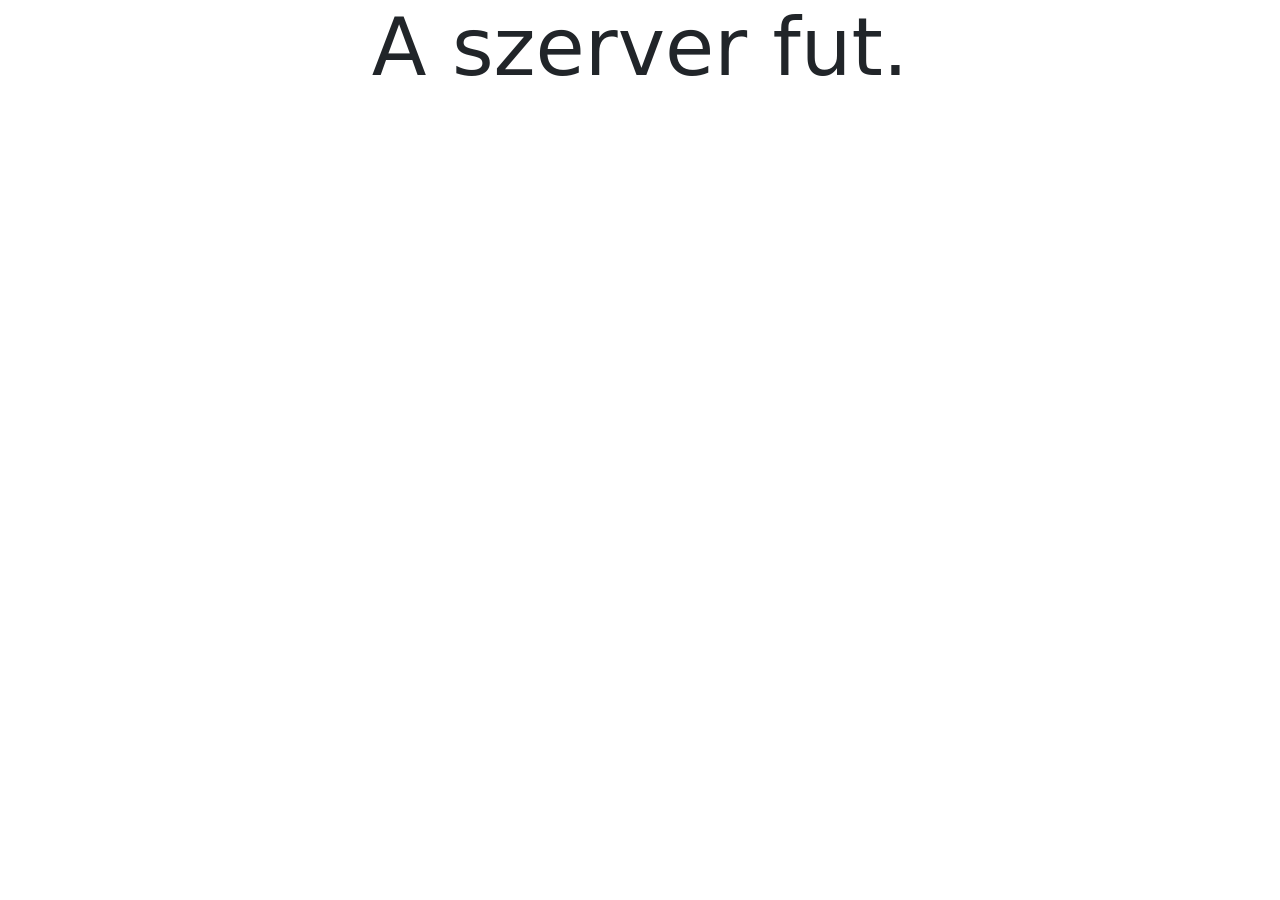
==== frontend/html/index.html @ b1fd808b "Initial commit" ====
<!DOCTYPE html>
<html lang="hu">
    <head>
        <meta charset="UTF-8" />
        <meta name="viewport" content="width=device-width, initial-scale=1.0" />
        <title>Főoldal</title>
        <!--!Bootstrap-->
        <link rel="stylesheet" href="../bootstrap/css/bootstrap.min.css" />
        <!--?Popper: dropdowns, popovers, tooltips-->
        <script src="../bootstrap/js/popper.min.js"></script>
        <script src="../bootstrap/js/bootstrap.min.js"></script>
        <!--!CSS-->
        <link rel="stylesheet" href="../css/index.css" />
        <!--!JavaScript-->
        <script src="../javascript/index.js"></script>
    </head>
    <body>
        <div class="container-fluid">
            <div class="row text-center">
                <h1 class="display-1">A szerver fut.</h1>
            </div>
        </div>
    </body>
</html>
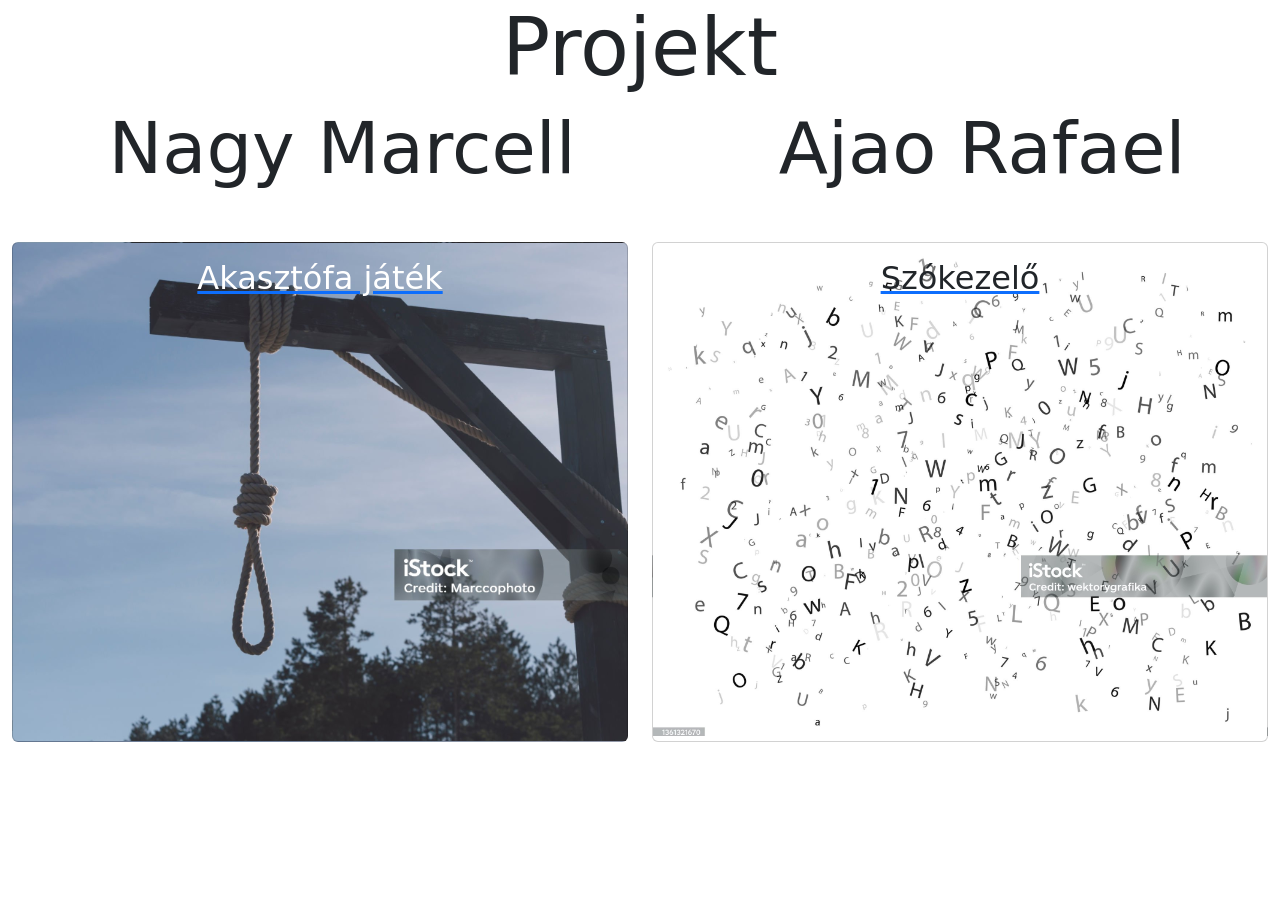
==== commit 57ccc29f: "elso" ====
--- a/frontend/html/index.html
+++ b/frontend/html/index.html
@@ -1,24 +1,60 @@
 <!DOCTYPE html>
 <html lang="hu">
-    <head>
-        <meta charset="UTF-8" />
-        <meta name="viewport" content="width=device-width, initial-scale=1.0" />
-        <title>Főoldal</title>
-        <!--!Bootstrap-->
-        <link rel="stylesheet" href="../bootstrap/css/bootstrap.min.css" />
-        <!--?Popper: dropdowns, popovers, tooltips-->
-        <script src="../bootstrap/js/popper.min.js"></script>
-        <script src="../bootstrap/js/bootstrap.min.js"></script>
-        <!--!CSS-->
-        <link rel="stylesheet" href="../css/index.css" />
-        <!--!JavaScript-->
-        <script src="../javascript/index.js"></script>
-    </head>
-    <body>
-        <div class="container-fluid">
-            <div class="row text-center">
-                <h1 class="display-1">A szerver fut.</h1>
+
+<head>
+    <meta charset="UTF-8" />
+    <meta name="viewport" content="width=device-width, initial-scale=1.0" />
+    <title>Főoldal</title>
+    <!--!Bootstrap-->
+    <link rel="stylesheet" href="../bootstrap/css/bootstrap.min.css" />
+    <!--?Popper: dropdowns, popovers, tooltips-->
+    <script src="../bootstrap/js/popper.min.js"></script>
+    <script src="../bootstrap/js/bootstrap.min.js"></script>
+    <!--!CSS-->
+    <link rel="stylesheet" href="../css/index.css" />
+    <!--!JavaScript-->
+    <script src="../javascript/index.js"></script>
+</head>
+
+<body>
+    <div class="container-fluid">
+        <div class="row text-center">
+            <h1 class="display-1">Projekt</h1>
+            <table class="display-2">
+                <tr>
+                    <td>Nagy Marcell</td>
+                    <td>Ajao Rafael</td>
+                </tr>
+
+            </table>
+        </div>
+
+
+
+        <div class="row">
+            <div class="col-sm-6 mb-3 mb-sm-0">
+                <a href="/akasztofa">
+                    <div class="card" id="elso">
+                        <div class="card-body">
+                            <h5 class="card-title text-center">Akasztófa játék</h5>
+
+
+                        </div>
+                    </div>
+                </a>
+            </div>
+            <div class="col-sm-6">
+                <a href="/szokezelo">
+                    <div class="card" id="masodik">
+                        <div class="card-body">
+                            <h5 class="card-title text-center">Szókezelő</h5>
+
+                        </div>
+                    </div>
+                </a>
             </div>
         </div>
-    </body>
-</html>
+    </div>
+</body>
+
+</html>
--- a/frontend/css/index.css
+++ b/frontend/css/index.css
@@ -0,0 +1,32 @@
+table{
+    margin-bottom: 50px;
+}
+
+.card{
+    display: block;
+    height: 500px;
+    cursor: pointer;
+}
+
+.card-title{
+    font-size: xx-large;
+    text-align: center;
+}
+
+#elso{
+    background-image: url(../akasztofa.jpg);
+    background-position: center;
+    background-size: cover;
+    color: white;
+}
+
+#masodik{
+    background-image: url(../szavak.jpg);
+    background-position: center;
+    background-size: cover;
+}
+
+.container-fluid{
+
+}
+
